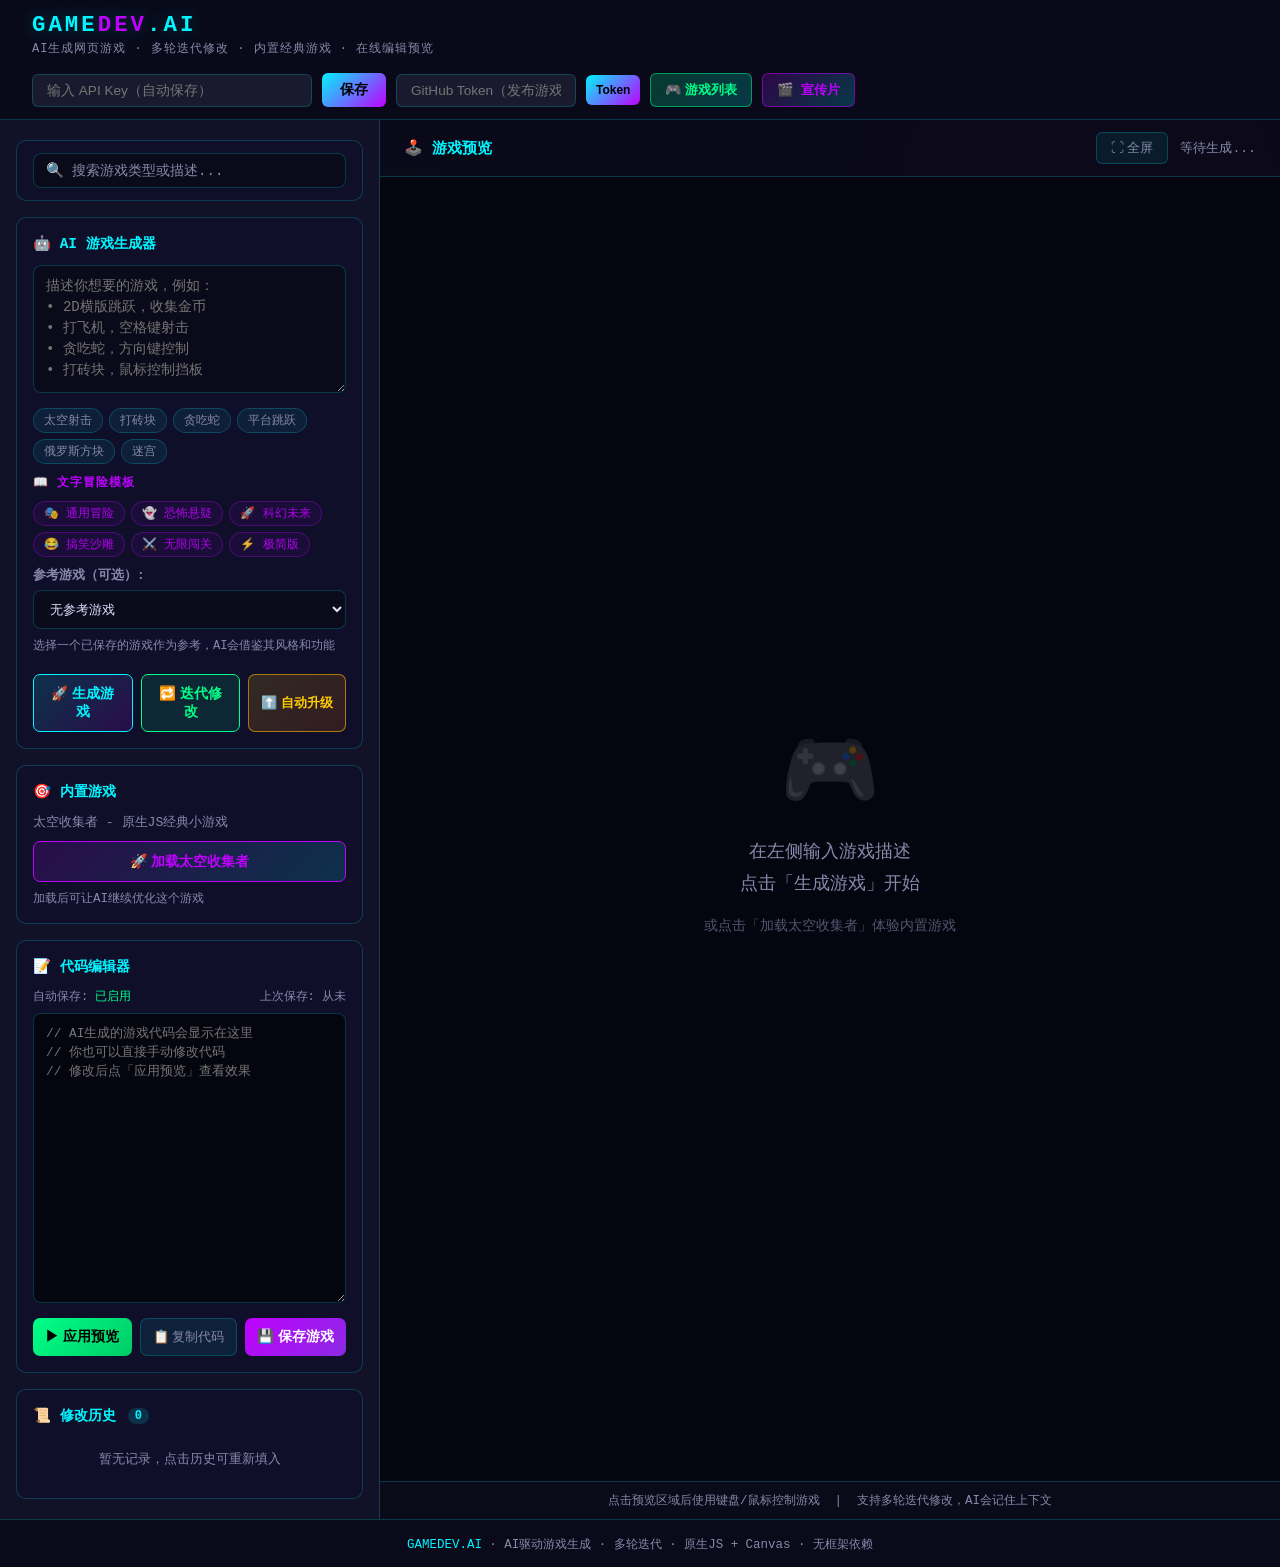
==== index.html @ 0ec4c049 "feat: 页面加载时自动恢复API Key和GitHub Token" ====
<!DOCTYPE html>
<html lang="zh-CN">
<head>
  <meta charset="UTF-8" />
  <meta name="viewport" content="width=device-width, initial-scale=1.0" />
  <title>GameDev AI - 可视化AI游戏生成器</title>
  <link rel="stylesheet" href="style.css" />
</head>
<body>

<!-- 加载遮罩 -->
<div class="loading-overlay" id="loadingIndicator">
  <div class="loading-spinner"></div>
  <div class="loading-text" id="loadingText">🤖 AI正在生成游戏代码...</div>
</div>

<!-- ===== 顶部导航 ===== -->
<header class="site-header">
  <div class="header-left">
    <div class="site-logo">GAME<span>DEV</span>.AI</div>
    <p class="site-desc">AI生成网页游戏 · 多轮迭代修改 · 内置经典游戏 · 在线编辑预览</p>
  </div>
  <div class="header-right">
    <input
      type="password"
      id="apiKeyInput"
      placeholder="输入 API Key（自动保存）"
      class="api-key-input"
    >
    <button class="btn-save-key" onclick="saveApiKey()">保存</button>
    <span id="apiKeySavedTip" class="saved-tip" style="display:none;">✅ 已保存</span>
    <input
      type="password"
      id="gistTokenInput"
      placeholder="GitHub Token（发布游戏用）"
      class="api-key-input"
      style="width:180px;"
    >
    <button class="btn-save-key" style="font-size:0.75rem;padding:8px 10px;" onclick="saveGistToken()">Token</button>
    <span id="gistTokenSavedTip" class="saved-tip" style="display:none;">✅ 已保存</span>
    <button class="btn-games" onclick="showGamesList()">🎮 游戏列表</button>
    <a href="promo.html" target="_blank"
      style="padding:7px 14px; background:linear-gradient(135deg,rgba(191,0,255,0.2),rgba(0,245,255,0.2)); border:1px solid rgba(191,0,255,0.5); color:#bf00ff; border-radius:6px; font-size:0.82rem; font-weight:bold; text-decoration:none; white-space:nowrap;">
      🎬 宣传片
    </a>
  </div>
</header>

<!-- ===== 主体布局 ===== -->
<div class="main-layout">

  <!-- ===== 左侧控制面板 ===== -->
  <aside class="sidebar">

    <!-- 搜索框 -->
    <div class="panel" style="padding: 12px 16px;">
      <div class="search-wrap">
        <span class="search-icon">🔍</span>
        <input
          type="text"
          id="gameSearchInput"
          class="game-search-input"
          placeholder="搜索游戏类型或描述..."
          oninput="filterPromptTags(this.value)"
          autocomplete="off"
        >
        <button class="search-clear-btn" id="searchClearBtn" onclick="clearSearch()" style="display:none;">✕</button>
      </div>
      <div id="searchResults" class="search-results" style="display:none;"></div>
    </div>

    <!-- AI 生成器 -->
    <div class="panel">
      <div class="panel-title">🤖 AI 游戏生成器</div>
      <textarea
        id="aiPrompt"
        class="textarea-input"
        placeholder="描述你想要的游戏，例如：&#10;• 2D横版跳跃，收集金币&#10;• 打飞机，空格键射击&#10;• 贪吃蛇，方向键控制&#10;• 打砖块，鼠标控制挡板"
        rows="5"
      ></textarea>
      <div class="prompt-tags">
        <span class="tag" onclick="setPrompt('太空射击游戏，方向键控制飞船，空格键射击，击落陨石得分，有生命值')">太空射击</span>
        <span class="tag" onclick="setPrompt('打砖块游戏，鼠标控制挡板，多种颜色砖块，有得分和关卡')">打砖块</span>
        <span class="tag" onclick="setPrompt('贪吃蛇游戏，方向键控制，吃食物变长，有最高分记录')">贪吃蛇</span>
        <span class="tag" onclick="setPrompt('2D平台跳跃游戏，左右移动加跳跃，收集金币，有障碍物')">平台跳跃</span>
        <span class="tag" onclick="setPrompt('俄罗斯方块，方向键控制，有得分和等级提升')">俄罗斯方块</span>
        <span class="tag" onclick="setPrompt('迷宫游戏，方向键走迷宫，找到出口，有计时器')">迷宫</span>
      </div>

      <!-- 文字冒险游戏模板 -->
      <div class="prompt-section-label">📖 文字冒险模板</div>
      <div class="prompt-tags">
        <span class="tag tag-story" onclick="setPrompt(STORY_PROMPTS.general)" title="通用文字冒险">🎭 通用冒险</span>
        <span class="tag tag-story" onclick="setPrompt(STORY_PROMPTS.horror)" title="恐怖悬疑">👻 恐怖悬疑</span>
        <span class="tag tag-story" onclick="setPrompt(STORY_PROMPTS.scifi)" title="科幻未来">🚀 科幻未来</span>
        <span class="tag tag-story" onclick="setPrompt(STORY_PROMPTS.comedy)" title="轻松搞笑">😂 搞笑沙雕</span>
        <span class="tag tag-story" onclick="setPrompt(STORY_PROMPTS.infinite)" title="无限流闯关">⚔️ 无限闯关</span>
        <span class="tag tag-story" onclick="setPrompt(STORY_PROMPTS.minimal)" title="极简版">⚡ 极简版</span>
      </div>
      <div class="form-group">
        <label for="referenceGame" style="font-size: 0.8rem; color: var(--text-dim); margin-bottom: 6px; display: block;">参考游戏（可选）:</label>
        <select id="referenceGame" class="form-input" style="font-size: 0.8rem;">
          <option value="">无参考游戏</option>
        </select>
        <p class="panel-hint" style="font-size: 0.75rem;">选择一个已保存的游戏作为参考，AI会借鉴其风格和功能</p>
      </div>
      <div class="btn-group">
        <button class="btn-primary" onclick="handleGenerate()">🚀 生成游戏</button>
        <button class="btn-secondary" onclick="handleModify()">🔁 迭代修改</button>
        <button class="btn-upgrade" onclick="handleAutoUpgrade()">⬆️ 自动升级</button>
      </div>
    </div>

    <!-- 内置游戏 -->
    <div class="panel">
      <div class="panel-title">🎯 内置游戏</div>
      <p class="panel-desc">太空收集者 - 原生JS经典小游戏</p>
      <button class="btn-builtin" onclick="loadBuiltIn()">🚀 加载太空收集者</button>
      <p class="panel-hint">加载后可让AI继续优化这个游戏</p>
    </div>

    <!-- 代码编辑器 -->
    <div class="panel">
      <div class="panel-title">📝 代码编辑器</div>
      <div style="display: flex; justify-content: space-between; align-items: center; margin-bottom: 8px;">
        <div style="font-size: 0.75rem; color: var(--text-dim);">自动保存: <span id="autoSaveStatus" style="color: var(--neon-green);">已启用</span></div>
        <div style="font-size: 0.75rem; color: var(--text-dim);" id="lastSaveTime">上次保存: 从未</div>
      </div>
      <textarea
        id="codeArea"
        class="code-editor"
        placeholder="// AI生成的游戏代码会显示在这里&#10;// 你也可以直接手动修改代码&#10;// 修改后点「应用预览」查看效果"
        rows="14"
        spellcheck="false"
      ></textarea>
      <div class="btn-group">
        <button class="btn-run" onclick="applyCode()">▶ 应用预览</button>
        <button class="btn-copy" onclick="copyCode()">📋 复制代码</button>
        <button class="btn-save" onclick="showSaveForm()">💾 保存游戏</button>
      </div>
    </div>

    <!-- 修改历史 -->
    <div class="panel">
      <div class="panel-title">📜 修改历史 <span id="historyCount" class="badge">0</span></div>
      <div id="historyLog" class="history-log">
        <p class="empty-hint">暂无记录，点击历史可重新填入</p>
      </div>
    </div>

  </aside>

  <!-- ===== 右侧预览区 ===== -->
  <main class="preview-area">
    <div class="preview-header">
      <div class="preview-title">🕹️ 游戏预览</div>
      <div class="preview-actions">
        <button class="btn-fullscreen" onclick="toggleFullscreen()">⛶ 全屏</button>
        <span id="previewStatus" class="preview-status">等待生成...</span>
      </div>
    </div>
    <div class="preview-container">
      <iframe
        id="gameFrame"
        class="game-frame"
        frameborder="0"
        sandbox="allow-scripts allow-same-origin"
      ></iframe>
      <div class="preview-placeholder" id="previewPlaceholder">
        <div class="placeholder-icon">🎮</div>
        <div class="placeholder-text">在左侧输入游戏描述<br>点击「生成游戏」开始</div>
        <div class="placeholder-hint">或点击「加载太空收集者」体验内置游戏</div>
      </div>
    </div>
    <div class="preview-footer">
      点击预览区域后使用键盘/鼠标控制游戏 &nbsp;|&nbsp; 支持多轮迭代修改，AI会记住上下文
    </div>
  </main>

</div>

<!-- 保存游戏表单 -->
<div class="modal" id="saveModal">
  <div class="modal-content">
    <div class="modal-header">
      <h3>💾 保存游戏</h3>
      <button class="close-btn" onclick="closeSaveForm()">&times;</button>
    </div>
    <div class="modal-body">
      <div class="form-group">
        <label for="gameName">游戏名称:</label>
        <input type="text" id="gameName" class="form-input" placeholder="输入游戏名称">
      </div>
      <div class="form-group">
        <label for="gameDescription">游戏描述:</label>
        <textarea id="gameDescription" class="form-textarea" rows="3" placeholder="输入游戏描述"></textarea>
      </div>
    </div>
    <div class="modal-footer">
      <button class="btn-secondary" onclick="closeSaveForm()">取消</button>
      <button class="btn-primary" onclick="saveGame()">保存</button>
    </div>
  </div>
</div>

<!-- 游戏列表模态框 -->
<div class="modal" id="gamesListModal">
  <div class="modal-content">
    <div class="modal-header">
      <h3>🎮 我的游戏</h3>
      <button class="close-btn" onclick="closeGamesList()">&times;</button>
    </div>
    <div class="modal-body">
      <div id="gamesList" class="games-list">
        <p class="empty-hint">暂无保存的游戏</p>
      </div>
    </div>
    <div class="modal-footer">
      <button class="btn-secondary" onclick="exportGames()">💾 导出游戏</button>
      <input type="file" id="importFile" accept=".json" style="display: none;" onchange="importGames(event)">
      <button class="btn-secondary" onclick="document.getElementById('importFile').click()">📁 导入游戏</button>
      <button class="btn-secondary" onclick="restoreFromCloud()">☁️ 从云端恢复</button>
      <button class="btn-secondary" onclick="showStorageStatus()">💿 存储状态</button>
      <button class="btn-primary" onclick="showFusionForm()">🔄 融合游戏</button>
      <button class="btn-secondary" onclick="closeGamesList()">关闭</button>
    </div>
  </div>
</div>

<!-- 版本管理模态框 -->
<div class="modal" id="versionsModal">
  <div class="modal-content">
    <div class="modal-header">
      <h3>📋 版本管理</h3>
      <button class="close-btn" onclick="closeVersionsModal()">&times;</button>
    </div>
    <div class="modal-body">
      <h4 id="versionGameName" style="color: var(--neon-blue); margin-bottom: 16px;"></h4>
      <div id="versionsList" class="versions-list">
        <p class="empty-hint">暂无版本记录</p>
      </div>
    </div>
    <div class="modal-footer">
      <button class="btn-secondary" onclick="closeVersionsModal()">关闭</button>
    </div>
  </div>
</div>

<!-- 游戏融合模态框 -->
<div class="modal" id="fusionModal">
  <div class="modal-content">
    <div class="modal-header">
      <h3>🔄 游戏融合</h3>
      <button class="close-btn" onclick="closeFusionForm()">&times;</button>
    </div>
    <div class="modal-body">
      <p style="color: var(--text-dim); margin-bottom: 16px;">选择多个游戏进行融合，AI会生成一个包含所有游戏特点的新游戏</p>
      <div id="fusionGamesList" class="fusion-games-list">
        <p class="empty-hint">暂无游戏可选择</p>
      </div>
      <div class="form-group" style="margin-top: 20px;">
        <label for="fusionPrompt" style="font-size: 0.8rem; color: var(--text-dim); margin-bottom: 6px; display: block;">融合提示（可选）:</label>
        <textarea id="fusionPrompt" class="form-textarea" rows="3" placeholder="描述你希望如何融合这些游戏，例如：将游戏A的玩法与游戏B的视觉风格相结合"></textarea>
      </div>
    </div>
    <div class="modal-footer">
      <button class="btn-secondary" onclick="closeFusionForm()">取消</button>
      <button class="btn-primary" onclick="fuseGames()">融合游戏</button>
    </div>
  </div>
</div>

<!-- 存储状态模态框 -->
<div class="modal" id="storageStatusModal">
  <div class="modal-content">
    <div class="modal-header">
      <h3>💿 存储状态</h3>
      <button class="close-btn" onclick="closeStorageStatus()">&times;</button>
    </div>
    <div class="modal-body">
      <div id="storageStatusContent" style="padding: 20px; background: var(--bg); border-radius: 8px;">
        <div style="margin-bottom: 20px;">
          <div style="font-size: 1rem; color: var(--neon-blue); margin-bottom: 12px; font-weight: bold;">📱 本地存储</div>
          <div style="display: flex; justify-content: space-between; margin-bottom: 8px;">
            <div>
              <div style="font-size: 0.9rem; color: var(--text-dim);">游戏数量:</div>
              <div id="storageGameCount" style="font-size: 1.5rem; color: var(--neon-blue); font-weight: bold;">0</div>
            </div>
            <div>
              <div style="font-size: 0.9rem; color: var(--text-dim);">存储大小:</div>
              <div id="storageSize" style="font-size: 1.5rem; color: var(--neon-green); font-weight: bold;">0 MB</div>
            </div>
          </div>
        </div>
        
        <div style="border-top: 1px solid var(--border); padding-top: 20px;">
          <div style="font-size: 1rem; color: var(--neon-purple); margin-bottom: 12px; font-weight: bold;">☁️ OpenClaw云端</div>
          <div style="display: flex; justify-content: space-between; margin-bottom: 8px;">
            <div>
              <div style="font-size: 0.9rem; color: var(--text-dim);">云端游戏:</div>
              <div id="cloudGameCount" style="font-size: 1.5rem; color: var(--neon-purple); font-weight: bold;">0</div>
            </div>
            <div>
              <div style="font-size: 0.9rem; color: var(--text-dim);">同步状态:</div>
              <div id="cloudSyncStatus" style="font-size: 1rem; color: var(--text-dim);">未连接</div>
            </div>
          </div>
          <div style="margin-top: 8px;">
            <div style="font-size: 0.8rem; color: var(--text-dim);">上次同步: <span id="lastCloudSync">从未</span></div>
          </div>
        </div>
      </div>
    </div>
    <div class="modal-footer">
      <button class="btn-secondary" onclick="closeStorageStatus()">关闭</button>
    </div>
  </div>
</div>

<!-- ===== 页脚 ===== -->
<footer class="site-footer">
  <span>GAMEDEV.AI</span> · AI驱动游戏生成 · 多轮迭代 · 原生JS + Canvas · 无框架依赖
</footer>

<script src="site-config.js"></script>
<script src="storage.js"></script>
<script src="inject-games.js"></script>
<script src="openclaw-storage.js"></script>
<script src="public-games.js"></script>
<script src="ai-game-maker.js"></script>

<!-- 文字冒险游戏提示词模板 -->
<script>
const STORY_PROMPTS = {
  general: `制作一个网页版文字冒险游戏。风格：深色背景霓虹UI，有剧情显示区、玩家输入框、2~4个选项按钮，支持多轮AI对话推进剧情。AI角色：文字冒险主持人，语言简洁有趣，每次输出一段剧情+选项，不说教不重复。`,
  horror:  `制作一个网页版恐怖悬疑文字冒险游戏。风格：极暗背景红色霓虹，打字机逐字效果，恐怖氛围CSS动画。AI角色：恐怖游戏主持人，氛围阴暗紧张，描述环境声音细节，每次给出3个危险选项，节奏不要太快。`,
  scifi:   `制作一个网页版科幻未来文字冒险游戏。风格：深蓝青色全息投影UI，状态栏显示生命值/能量/坐标。AI角色：科幻冒险主持人，世界观在未来都市/太空/星际，每次给出2~4个行动选项。`,
  comedy:  `制作一个网页版搞笑沙雕文字冒险游戏。风格：活泼配色大量emoji，选项按钮有动画。AI角色：沙雕游戏主持人，风格幽默无厘头，每次给玩家一个离谱处境+3个奇葩选项。`,
  infinite:`制作一个网页版无限流闯关文字冒险游戏。风格：深色背景，有关卡计数/生命值/得分，进入新副本有过场动画。AI角色：闯关主持人，每轮随机副本（校园/医院/古堡/太空），给出规则+线索+3~4个行动选项。`,
  minimal: `制作一个网页版极简文字冒险游戏。风格：纯文字+按钮，极简快速。AI角色：文字游戏GM，每次只给剧情+选项，玩家可输入或点击选项。`
};
</script>

<script>

  // ===== API Key =====
  function saveApiKey() {
    const val = document.getElementById('apiKeyInput').value.trim();
    if (!val) { alert('请输入 API Key！'); return; }
    localStorage.setItem('LLM_API_KEY', val);
    const tip = document.getElementById('apiKeySavedTip');
    tip.style.display = 'inline';
    setTimeout(() => tip.style.display = 'none', 2000);
  }

  // ===== GitHub Token（发布游戏用）=====
  function saveGistToken() {
    const val = document.getElementById('gistTokenInput').value.trim();
    if (!val) { alert('请输入 GitHub Token！'); return; }
    localStorage.setItem('GIST_TOKEN', val);
    const tip = document.getElementById('gistTokenSavedTip');
    tip.style.display = 'inline';
    setTimeout(() => tip.style.display = 'none', 2000);
    // 立即生效
    PUBLIC_GAMES_CONFIG._token = val;
  }

  // ===== 设置提示词 =====
  function setPrompt(text) {
    document.getElementById('aiPrompt').value = text;
    document.getElementById('aiPrompt').focus();
  }

  // ===== 更新参考游戏列表 =====
  async function updateReferenceGames() {
    const select = document.getElementById('referenceGame');
    
    try {
      // 从IndexedDB获取游戏
      const games = await storage.getAllGames();
      
      // 清空现有选项（保留第一个默认选项）
      while (select.options.length > 1) {
        select.remove(1);
      }
      
      // 添加游戏选项
      games.forEach(game => {
        const option = document.createElement('option');
        option.value = game.id;
        option.textContent = game.name;
        select.appendChild(option);
      });
    } catch (error) {
      console.error('更新参考游戏列表失败', error);
    }
  }

  // ===== 生成游戏 =====
  async function handleGenerate() {
    const prompt = document.getElementById('aiPrompt').value.trim();
    if (!prompt) { alert('请输入游戏描述！'); return; }
    const code = await generateGameByAI(prompt, false);
    if (code) {
      document.getElementById('codeArea').value = code;
      applyCode();
      updateHistoryCount();
    }
  }

  // ===== 迭代修改 =====
  async function handleModify() {
    const prompt = document.getElementById('aiPrompt').value.trim();
    if (!prompt) { alert('请输入修改要求！'); return; }
    if (!currentCode) { alert('请先生成一个游戏再进行修改！'); return; }
    const code = await generateGameByAI(prompt, true);
    if (code) {
      document.getElementById('codeArea').value = code;
      applyCode();
      updateHistoryCount();
    }
  }

  // ===== 自动升级 =====
  async function handleAutoUpgrade() {
    if (!currentCode) { alert('请先生成或加载一个游戏再自动升级！'); return; }
    const upgradeOptions = [
      '增加背景音效和音乐，提升游戏氛围',
      '优化游戏画面，增加粒子特效和动画',
      '增加难度递进系统，随分数提升游戏难度',
      '增加排行榜，记录历史最高分',
      '增加道具和奖励系统',
      '优化操作手感，增加移动端触屏支持',
      '增加暂停功能和设置菜单',
      '增加连击/combo系统和得分倍率',
    ];
    const randomUpgrade = upgradeOptions[Math.floor(Math.random() * upgradeOptions.length)];
    document.getElementById('aiPrompt').value = randomUpgrade;
    setPreviewStatus('⬆️ 自动升级中...');
    const code = await generateGameByAI(randomUpgrade, true);
    if (code) {
      document.getElementById('codeArea').value = code;
      applyCode();
      updateHistoryCount();
    }
  }

  // ===== 加载内置游戏 =====
  function loadBuiltIn() {
    const code = getBuiltInGameCode();
    document.getElementById('codeArea').value = code;
    currentCode = code;
    applyCode();
    addHistoryItem('🎯 内置', '太空收集者游戏');
    updateHistoryCount();
  }

  // ===== 应用代码到预览 =====
  function applyCode() {
    const code = document.getElementById('codeArea').value.trim();
    if (!code) { alert('代码为空！'); return; }
    const frame = document.getElementById('gameFrame');
    const placeholder = document.getElementById('previewPlaceholder');
    frame.srcdoc = code;
    placeholder.style.display = 'none';
    frame.style.display = 'block';
    setPreviewStatus('运行中 ✅');
  }

  // ===== 复制代码 =====
  function copyCode() {
    const code = document.getElementById('codeArea').value;
    if (!code) { alert('没有代码可复制！'); return; }
    navigator.clipboard.writeText(code).then(() => {
      const btn = event.target;
      btn.textContent = '✅ 已复制';
      setTimeout(() => btn.textContent = '📋 复制代码', 2000);
    });
  }

  // ===== 清空代码 =====
  function clearCode() {
    if (!confirm('确定清空代码编辑器？')) return;
    document.getElementById('codeArea').value = '';
  }

  // ===== 全屏预览 =====
  function toggleFullscreen() {
    const frame = document.getElementById('gameFrame');
    if (frame.requestFullscreen) frame.requestFullscreen();
    else if (frame.webkitRequestFullscreen) frame.webkitRequestFullscreen();
  }

  // ===== 状态更新 =====
  function setPreviewStatus(text) {
    document.getElementById('previewStatus').textContent = text;
  }

  function updateHistoryCount() {
    document.getElementById('historyCount').textContent = Math.floor(gameHistory.length / 2);
  }

  // ===== 游戏存储功能 =====
  function showSaveForm() {
    const modal = document.getElementById('saveModal');
    modal.style.display = 'flex';
    setTimeout(() => modal.classList.add('show'), 10);
  }

  function closeSaveForm() {
    const modal = document.getElementById('saveModal');
    modal.classList.remove('show');
    setTimeout(() => modal.style.display = 'none', 300);
  }

  async function saveGame() {
    const name = document.getElementById('gameName').value.trim();
    const description = document.getElementById('gameDescription').value.trim();
    const code = document.getElementById('codeArea').value.trim();

    if (!name) {
      alert('请输入游戏名称！');
      return;
    }

    if (!code) {
      alert('没有游戏代码可保存！');
      return;
    }

    try {
      // 从IndexedDB获取现有游戏
      const games = await storage.getAllGames();
      
      // 检查是否已存在同名游戏
      const existingGame = games.find(g => g.name === name);
      
      let savedGame;
      
      if (existingGame) {
        // 创建新版本
        const newVersion = {
          id: Date.now().toString(),
          code: code,
          createdAt: new Date().toISOString()
        };
        existingGame.versions.push(newVersion);
        existingGame.code = code; // 更新最新代码
        existingGame.updatedAt = new Date().toISOString();
        
        // 保存更新后的游戏
        await storage.saveGame(existingGame);
        savedGame = existingGame;
        alert('游戏新版本保存成功！');
      } else {
        // 创建新游戏
        const game = {
          id: Date.now().toString(),
          name: name,
          description: description,
          code: code,
          createdAt: new Date().toISOString(),
          updatedAt: new Date().toISOString(),
          versions: [{
            id: Date.now().toString(),
            code: code,
            createdAt: new Date().toISOString()
          }]
        };

        // 保存新游戏
        await storage.saveGame(game);
        savedGame = game;
        alert('游戏保存成功！');
      }

      // 同步到OpenClaw云端
      if (typeof openclawStorage !== 'undefined') {
        console.log('正在同步到OpenClaw云端...');
        const syncResult = await openclawStorage.saveGameToCloud(savedGame);
        if (syncResult.success) {
          console.log('云端同步成功');
        } else {
          console.log('云端同步失败:', syncResult.error);
        }
      }

      closeSaveForm();

      // 清空表单
      document.getElementById('gameName').value = '';
      document.getElementById('gameDescription').value = '';

      // 更新参考游戏列表
      updateReferenceGames();
    } catch (error) {
      console.error('保存游戏失败', error);
      alert('保存游戏失败: ' + error.message);
    }
  }

  // ===== 游戏列表功能 =====
  async function showGamesList() {
    const modal = document.getElementById('gamesListModal');
    const gamesList = document.getElementById('gamesList');
    gamesList.innerHTML = '<p class="empty-hint">⏳ 加载公共游戏列表...</p>';
    modal.style.display = 'flex';
    setTimeout(() => modal.classList.add('show'), 10);

    try {
      // 并行获取公共游戏 + 本地游戏
      const [publicList, localList] = await Promise.all([
        publicGames.getAll().catch(() => []),
        storage.getAllGames().catch(() => [])
      ]);

      // 合并：公共游戏优先，本地独有的追加在后
      const localOnlyIds = new Set(localList.map(g => g.id));
      publicList.forEach(g => localOnlyIds.delete(g.id));
      const localOnly = localList.filter(g => localOnlyIds.has(g.id));
      const merged = [...publicList, ...localOnly];

      if (merged.length === 0) {
        gamesList.innerHTML = '<p class="empty-hint">暂无游戏，快去生成第一个吧！</p>';
        return;
      }

      gamesList.innerHTML = '';

      // 公共游戏区块标题
      if (publicList.length > 0) {
        const label = document.createElement('div');
        label.className = 'games-section-label';
        label.innerHTML = '🌐 公共游戏库 <span style="color:var(--text-dim);font-weight:normal;">（所有用户共享）</span>';
        gamesList.appendChild(label);
      }

      publicList.forEach(game => renderGameItem(gamesList, game, false));

      if (localOnly.length > 0) {
        const label2 = document.createElement('div');
        label2.className = 'games-section-label';
        label2.style.marginTop = '16px';
        label2.innerHTML = '💾 我的本地游戏';
        gamesList.appendChild(label2);
        localOnly.forEach(game => renderGameItem(gamesList, game, true));
      }

    } catch (error) {
      console.error('获取游戏列表失败', error);
      gamesList.innerHTML = '<p class="empty-hint">获取游戏列表失败</p>';
    }
  }

  function renderGameItem(container, game, isLocal) {
    const gameItem = document.createElement('div');
    gameItem.className = 'game-item';
    gameItem.innerHTML = `
      <div class="game-item-header">
        <div class="game-item-title">${game.name}</div>
        <div class="game-item-date">${new Date(game.createdAt).toLocaleDateString()}</div>
      </div>
      <div class="game-item-description">${game.description || '无描述'}</div>
      <div class="game-item-actions">
        <button class="btn-game-action" onclick="loadGame('${game.id}', ${JSON.stringify(game.code).replace(/"/g,'&quot;')})">▶ 加载</button>
        <button class="btn-game-action" onclick="upgradeGame('${game.id}', '${game.name.replace(/'/g,"\\'")}')">⬆️ 升级</button>
        <button class="btn-game-action" onclick="manageVersions('${game.id}')">📋 版本</button>
        ${isLocal ? `<button class="btn-game-action btn-publish" onclick="publishGame('${game.id}')">🌐 发布</button>` : ''}
      </div>
    `;
    container.appendChild(gameItem);
  }

  function closeGamesList() {
    const modal = document.getElementById('gamesListModal');
    modal.classList.remove('show');
    setTimeout(() => modal.style.display = 'none', 300);
  }

  async function loadGame(gameId, directCode) {
    try {
      let code = directCode || null;
      if (!code) {
        const game = await storage.getGame(gameId);
        if (game) code = game.code;
      }
      if (code) {
        document.getElementById('codeArea').value = code;
        currentCode = code;
        applyCode();
        closeGamesList();
      }
    } catch (error) {
      console.error('加载游戏失败', error);
      alert('加载游戏失败: ' + error.message);
    }
  }

  async function editGame(gameId) {
    try {
      const game = await storage.getGame(gameId);
      if (game) {
        document.getElementById('codeArea').value = game.code;
        currentCode = game.code;
        applyCode();
        closeGamesList();
      }
    } catch (error) {
      console.error('加载游戏失败', error);
      alert('加载游戏失败: ' + error.message);
    }
  }

  // ===== 发布游戏到公共库 =====
  async function publishGame(gameId) {
    try {
      const game = await storage.getGame(gameId);
      if (!game) return;
      showLoading(true, '🌐 正在发布到公共游戏库...');
      await publicGames.addGame(game);
      showLoading(false);
      alert(`🎉「${game.name}」已成功发布到公共游戏库！\n所有用户现在都能看到这个游戏。`);
      showGamesList(); // 刷新列表
    } catch(e) {
      showLoading(false);
      alert('发布失败: ' + e.message);
    }
  }
  async function upgradeGame(gameId, gameName) {
    try {
      const game = await storage.getGame(gameId);
      if (game) {
        document.getElementById('codeArea').value = game.code;
        currentCode = game.code;
        applyCode();
        closeGamesList();
        // 聚焦到 prompt 输入框，提示用户输入升级要求
        const promptEl = document.getElementById('aiPrompt');
        if (promptEl) {
          promptEl.value = '';
          promptEl.placeholder = `描述对「${gameName}」的升级要求，例如：增加音效、加入排行榜、优化画面...`;
          promptEl.focus();
        }
      }
    } catch (error) {
      console.error('升级游戏失败', error);
      alert('升级游戏失败: ' + error.message);
    }
  }

  // ===== 版本管理功能 =====
  async function manageVersions(gameId) {
    const modal = document.getElementById('versionsModal');
    const versionsList = document.getElementById('versionsList');
    const versionGameName = document.getElementById('versionGameName');
    
    try {
      // 从IndexedDB获取游戏
      const game = await storage.getGame(gameId);
      
      if (game) {
        versionGameName.textContent = game.name;
        
        if (game.versions && game.versions.length > 0) {
          versionsList.innerHTML = '';
          // 按时间倒序排序版本
          const sortedVersions = [...game.versions].sort((a, b) => new Date(b.createdAt) - new Date(a.createdAt));
          
          sortedVersions.forEach((version, index) => {
            const versionItem = document.createElement('div');
            versionItem.className = 'version-item';
            versionItem.innerHTML = `
              <div class="version-item-header">
                <div class="version-item-date">版本 ${sortedVersions.length - index} - ${new Date(version.createdAt).toLocaleString()}</div>
              </div>
              <div class="version-item-actions">
                <button class="btn-version-action" onclick="loadVersion('${game.id}', '${version.id}')">加载</button>
              </div>
            `;
            versionsList.appendChild(versionItem);
          });
        } else {
          versionsList.innerHTML = '<p class="empty-hint">暂无版本记录</p>';
        }
        
        modal.style.display = 'flex';
        setTimeout(() => modal.classList.add('show'), 10);
      }
    } catch (error) {
      console.error('获取游戏版本失败', error);
      versionsList.innerHTML = '<p class="empty-hint">获取版本记录失败</p>';
      modal.style.display = 'flex';
      setTimeout(() => modal.classList.add('show'), 10);
    }
  }

  function closeVersionsModal() {
    const modal = document.getElementById('versionsModal');
    modal.classList.remove('show');
    setTimeout(() => modal.style.display = 'none', 300);
  }

  async function loadVersion(gameId, versionId) {
    try {
      const game = await storage.getGame(gameId);
      if (game) {
        const version = game.versions.find(v => v.id === versionId);
        if (version) {
          document.getElementById('codeArea').value = version.code;
          currentCode = version.code;
          applyCode();
          closeVersionsModal();
        }
      }
    } catch (error) {
      console.error('加载版本失败', error);
      alert('加载版本失败: ' + error.message);
    }
  }

  // ===== 游戏融合功能 =====
  async function showFusionForm() {
    const modal = document.getElementById('fusionModal');
    const fusionGamesList = document.getElementById('fusionGamesList');
    
    try {
      // 从IndexedDB获取游戏
      const games = await storage.getAllGames();
      
      if (games.length === 0) {
        fusionGamesList.innerHTML = '<p class="empty-hint">暂无游戏可选择</p>';
      } else if (games.length < 2) {
        fusionGamesList.innerHTML = '<p class="empty-hint">至少需要2个游戏才能融合</p>';
      } else {
        fusionGamesList.innerHTML = '';
        games.forEach(game => {
          const gameItem = document.createElement('div');
          gameItem.className = 'fusion-game-item';
          gameItem.innerHTML = `
            <input type="checkbox" id="fusion_${game.id}" value="${game.id}">
            <label for="fusion_${game.id}">${game.name}</label>
          `;
          fusionGamesList.appendChild(gameItem);
        });
      }
    } catch (error) {
      console.error('获取游戏列表失败', error);
      fusionGamesList.innerHTML = '<p class="empty-hint">获取游戏列表失败</p>';
    }
    
    modal.style.display = 'flex';
    setTimeout(() => modal.classList.add('show'), 10);
  }

  function closeFusionForm() {
    const modal = document.getElementById('fusionModal');
    modal.classList.remove('show');
    setTimeout(() => modal.style.display = 'none', 300);
  }

  async function fuseGames() {
    const fusionPrompt = document.getElementById('fusionPrompt').value.trim();
    const checkboxes = document.querySelectorAll('#fusionGamesList input[type="checkbox"]:checked');
    
    if (checkboxes.length < 2) {
      alert('请至少选择2个游戏进行融合！');
      return;
    }
    
    try {
      // 获取选中的游戏
      const games = await storage.getAllGames();
      const selectedGames = [];
      checkboxes.forEach(checkbox => {
        const gameId = checkbox.value;
        const game = games.find(g => g.id === gameId);
        if (game) {
          selectedGames.push(game);
        }
      });
      
      if (selectedGames.length < 2) {
        alert('请至少选择2个游戏进行融合！');
        return;
      }
      
      // 生成融合提示词
      let prompt = '融合以下游戏的特点，创建一个新的网页游戏：\n';
      selectedGames.forEach((game, index) => {
        prompt += `游戏${index + 1}：${game.name} - ${game.description || '无描述'}\n`;
      });
      
      if (fusionPrompt) {
        prompt += `\n融合要求：${fusionPrompt}`;
      }
      
      // 生成融合游戏代码
      const code = await generateGameByAI(prompt, false);
      if (code) {
        document.getElementById('codeArea').value = code;
        applyCode();
        closeFusionForm();
      }
    } catch (error) {
      console.error('融合游戏失败', error);
      alert('融合游戏失败: ' + error.message);
    }
  }

  // ===== 游戏数据导入导出功能 =====
  async function exportGames() {
    try {
      const games = await storage.getAllGames();
      if (games.length === 0) {
        alert('暂无游戏可导出！');
        return;
      }
      
      const exportData = {
        version: '1.0',
        exportDate: new Date().toISOString(),
        games: games
      };
      
      const dataStr = JSON.stringify(exportData, null, 2);
      const dataBlob = new Blob([dataStr], { type: 'application/json' });
      const url = URL.createObjectURL(dataBlob);
      const link = document.createElement('a');
      link.href = url;
      link.download = `gamedev-ai-export-${new Date().toISOString().split('T')[0]}.json`;
      link.click();
      URL.revokeObjectURL(url);
      
      alert('游戏导出成功！');
    } catch (error) {
      console.error('导出游戏失败', error);
      alert('导出游戏失败: ' + error.message);
    }
  }

  async function importGames(event) {
    const file = event.target.files[0];
    if (!file) return;
    
    try {
      const reader = new FileReader();
      reader.onload = async (e) => {
        try {
          const importData = JSON.parse(e.target.result);
          if (!importData.games || !Array.isArray(importData.games)) {
            alert('导入文件格式错误！');
            return;
          }
          
          // 导入游戏数据
          for (const game of importData.games) {
            await storage.saveGame(game);
          }
          
          alert(`成功导入 ${importData.games.length} 个游戏！`);
          await showGamesList(); // 刷新游戏列表
          await updateReferenceGames(); // 更新参考游戏列表
        } catch (error) {
          console.error('解析导入文件失败', error);
          alert('解析导入文件失败: ' + error.message);
        }
      };
      reader.onerror = () => {
        alert('读取文件失败！');
      };
      reader.readAsText(file);
    } catch (error) {
      console.error('导入游戏失败', error);
      alert('导入游戏失败: ' + error.message);
    }
  }

  // ===== 从云端恢复功能 =====
  async function restoreFromCloud() {
    if (typeof openclawStorage === 'undefined') {
      alert('OpenClaw存储服务未加载！');
      return;
    }

    try {
      console.log('正在从OpenClaw云端恢复游戏...');
      const result = await openclawStorage.restoreGamesFromCloud();
      
      if (result.success) {
        alert(`成功从云端恢复 ${result.count} 个游戏！`);
        await showGamesList(); // 刷新游戏列表
        await updateReferenceGames(); // 更新参考游戏列表
      } else {
        if (result.error === '服务不可用') {
          alert('OpenClaw云端服务当前不可用，请检查网络连接或稍后再试。');
        } else {
          alert('从云端恢复失败: ' + result.error);
        }
      }
    } catch (error) {
      console.error('从云端恢复失败', error);
      alert('从云端恢复失败: ' + error.message);
    }
  }

  // ===== 存储状态管理功能 =====
  async function showStorageStatus() {
    const modal = document.getElementById('storageStatusModal');
    const gameCountEl = document.getElementById('storageGameCount');
    const storageSizeEl = document.getElementById('storageSize');
    const cloudGameCountEl = document.getElementById('cloudGameCount');
    const cloudSyncStatusEl = document.getElementById('cloudSyncStatus');
    const lastCloudSyncEl = document.getElementById('lastCloudSync');
    
    try {
      // 获取本地存储状态
      const usage = await storage.getStorageUsage();
      gameCountEl.textContent = usage.gameCount;
      storageSizeEl.textContent = usage.totalSizeMB + ' MB';
    } catch (error) {
      console.error('获取本地存储状态失败', error);
      gameCountEl.textContent = '错误';
      storageSizeEl.textContent = '错误';
    }
    
    try {
      // 获取云端存储状态
      if (typeof openclawStorage !== 'undefined') {
        const cloudStatus = await openclawStorage.getCloudStorageStatus();
        cloudGameCountEl.textContent = cloudStatus.gameCount;
        
        if (cloudStatus.available) {
          cloudSyncStatusEl.textContent = '已连接';
          cloudSyncStatusEl.style.color = 'var(--neon-green)';
          lastCloudSyncEl.textContent = cloudStatus.lastSync ? new Date(cloudStatus.lastSync).toLocaleString() : '从未';
        } else {
          cloudSyncStatusEl.textContent = '未连接';
          cloudSyncStatusEl.style.color = 'var(--neon-red)';
          lastCloudSyncEl.textContent = '服务不可用';
        }
      } else {
        cloudGameCountEl.textContent = 'N/A';
        cloudSyncStatusEl.textContent = '未加载';
        cloudSyncStatusEl.style.color = 'var(--text-dim)';
        lastCloudSyncEl.textContent = '从未';
      }
    } catch (error) {
      console.error('获取云端存储状态失败', error);
      cloudGameCountEl.textContent = '错误';
      cloudSyncStatusEl.textContent = '错误';
      cloudSyncStatusEl.style.color = 'var(--neon-red)';
      lastCloudSyncEl.textContent = '获取失败';
    }
    
    modal.style.display = 'flex';
    setTimeout(() => modal.classList.add('show'), 10);
  }

  function closeStorageStatus() {
    const modal = document.getElementById('storageStatusModal');
    modal.classList.remove('show');
    setTimeout(() => modal.style.display = 'none', 300);
  }

  // ===== 自动保存功能 =====
  let autoSaveTimer = null;
  let lastCode = '';

  function initAutoSave() {
    const codeArea = document.getElementById('codeArea');
    codeArea.addEventListener('input', () => {
      clearTimeout(autoSaveTimer);
      autoSaveTimer = setTimeout(() => {
        autoSave();
      }, 30000); // 30秒自动保存
    });
  }

  async function autoSave() {
    const code = document.getElementById('codeArea').value.trim();
    if (!code || code === lastCode) return;

    try {
      // 检查是否有未保存的游戏
      const games = await storage.getAllGames();
      if (games.length > 0) {
        // 自动保存到最新的游戏
        const latestGame = games[games.length - 1];
        latestGame.code = code;
        latestGame.updatedAt = new Date().toISOString();
        
        // 创建新版本
        const newVersion = {
          id: Date.now().toString(),
          code: code,
          createdAt: new Date().toISOString()
        };
        latestGame.versions.push(newVersion);
        
        await storage.saveGame(latestGame);
        lastCode = code;
        
        // 更新自动保存状态
        document.getElementById('lastSaveTime').textContent = `上次保存: ${new Date().toLocaleString()}`;
        console.log('自动保存成功');
      }
    } catch (error) {
      console.error('自动保存失败', error);
    }
  }

  // ===== 初始化 =====
  window.addEventListener('DOMContentLoaded', async () => {
    const saved = localStorage.getItem('LLM_API_KEY');
    if (saved) document.getElementById('apiKeyInput').value = saved;
    
    try {
      // 初始化IndexedDB
      await storage.migrateFromLocalStorage();
      console.log('数据迁移完成');
      
      // 注入openclawcopy.txt中的游戏数据
      if (typeof injectGames === 'function') {
        await injectGames();
        console.log('游戏数据注入完成');
      }
    } catch (error) {
      console.error('初始化存储失败', error);
    }
    
    await updateReferenceGames(); // 初始化参考游戏列表
    initAutoSave(); // 初始化自动保存

    // 从 localStorage 恢复 API 配置
    if (typeof API_CONFIG !== 'undefined') {
      const savedApiKey = localStorage.getItem('LLM_API_KEY');
      if (savedApiKey && !API_CONFIG.apiKey) {
        API_CONFIG.apiKey = savedApiKey;
        document.getElementById('apiKeyInput').value = savedApiKey;
      }
      const savedGistToken = localStorage.getItem('GIST_TOKEN');
      if (savedGistToken) {
        document.getElementById('gistTokenInput').value = savedGistToken;
      }
    }
  });

</script>

<script>
// ===== 游戏搜索功能 =====
const GAME_TAGS = [
  { label: '太空射击', prompt: '太空射击游戏，方向键控制飞船，空格键射击，击落陨石得分，有生命值' },
  { label: '打砖块',   prompt: '打砖块游戏，鼠标控制挡板，多种颜色砖块，有得分和关卡' },
  { label: '贪吃蛇',   prompt: '贪吃蛇游戏，方向键控制，吃食物变长，有最高分记录' },
  { label: '平台跳跃', prompt: '2D平台跳跃游戏，左右移动加跳跃，收集金币，有障碍物' },
  { label: '俄罗斯方块', prompt: '俄罗斯方块，方向键控制，有得分和等级提升' },
  { label: '迷宫',     prompt: '迷宫游戏，方向键走迷宫，找到出口，有计时器' },
];

function filterPromptTags(val) {
  const clearBtn = document.getElementById('searchClearBtn');
  const resultsBox = document.getElementById('searchResults');
  const q = val.trim().toLowerCase();

  clearBtn.style.display = q ? 'flex' : 'none';

  if (!q) {
    resultsBox.style.display = 'none';
    resultsBox.innerHTML = '';
    return;
  }

  // 搜索内置标签
  const matched = GAME_TAGS.filter(t =>
    t.label.toLowerCase().includes(q) || t.prompt.toLowerCase().includes(q)
  );

  // 搜索已保存游戏
  let savedGames = [];
  try {
    savedGames = JSON.parse(localStorage.getItem('GAMEDEV_GAMES') || '[]');
  } catch(e) {}
  const matchedSaved = savedGames.filter(g =>
    (g.name || '').toLowerCase().includes(q) ||
    (g.description || '').toLowerCase().includes(q)
  );

  if (matched.length === 0 && matchedSaved.length === 0) {
    resultsBox.innerHTML = '<div class="search-empty">没有找到匹配的游戏</div>';
    resultsBox.style.display = 'block';
    return;
  }

  let html = '';
  matched.forEach(t => {
    html += `<div class="search-result-item" onclick="selectSearchResult('${t.prompt.replace(/'/g,"\\'")}')">
      <span class="search-result-icon">🎮</span>
      <span class="search-result-label">${t.label}</span>
    </div>`;
  });
  matchedSaved.forEach(g => {
    const desc = (g.description || '').slice(0, 30);
    html += `<div class="search-result-item" onclick="selectSearchResult('${(g.description||g.name).replace(/'/g,"\\'")}')">
      <span class="search-result-icon">💾</span>
      <span class="search-result-label">${g.name}</span>
      ${desc ? `<span class="search-result-desc">${desc}</span>` : ''}
    </div>`;
  });

  resultsBox.innerHTML = html;
  resultsBox.style.display = 'block';
}

function selectSearchResult(prompt) {
  const promptEl = document.getElementById('aiPrompt');
  if (promptEl) promptEl.value = prompt;
  clearSearch();
  promptEl && promptEl.focus();
}

function clearSearch() {
  const input = document.getElementById('gameSearchInput');
  const clearBtn = document.getElementById('searchClearBtn');
  const resultsBox = document.getElementById('searchResults');
  if (input) input.value = '';
  if (clearBtn) clearBtn.style.display = 'none';
  if (resultsBox) { resultsBox.style.display = 'none'; resultsBox.innerHTML = ''; }
}

// 点击外部关闭搜索结果
document.addEventListener('click', e => {
  const wrap = document.querySelector('.search-wrap');
  const results = document.getElementById('searchResults');
  if (wrap && results && !wrap.contains(e.target) && !results.contains(e.target)) {
    results.style.display = 'none';
  }
});
</script>
</body>
</html>
---- style.css ----
/* style.css - 完整深色游戏风UI */

:root {
  --bg: #0a0a1a;
  --bg-card: #0f0f2a;
  --bg-panel: #111128;
  --neon-blue: #00f5ff;
  --neon-purple: #bf00ff;
  --neon-green: #00ff88;
  --neon-red: #ff4444;
  --text: #e0e0ff;
  --text-dim: #8888aa;
  --border: rgba(0, 245, 255, 0.2);
  --glow: 0 0 20px rgba(0, 245, 255, 0.3);
}

* { margin: 0; padding: 0; box-sizing: border-box; }

body {
  font-family: 'Segoe UI', monospace;
  background: var(--bg);
  color: var(--text);
  min-height: 100vh;
  display: flex;
  flex-direction: column;
}

body::before {
  content: '';
  position: fixed;
  inset: 0;
  background:
    radial-gradient(ellipse at 15% 50%, rgba(0,245,255,0.04) 0%, transparent 50%),
    radial-gradient(ellipse at 85% 20%, rgba(191,0,255,0.04) 0%, transparent 50%);
  pointer-events: none;
  z-index: 0;
}

/* ===== 顶部 Header ===== */
.site-header {
  position: sticky;
  top: 0;
  z-index: 100;
  background: rgba(10,10,26,0.96);
  backdrop-filter: blur(12px);
  border-bottom: 1px solid var(--border);
  padding: 12px 32px;
  display: flex;
  align-items: center;
  justify-content: space-between;
  gap: 16px;
  flex-wrap: wrap;
}

.header-left { display: flex; flex-direction: column; gap: 2px; }

.site-logo {
  font-size: 1.4rem;
  font-weight: 900;
  color: var(--neon-blue);
  text-shadow: var(--glow);
  letter-spacing: 3px;
}

.site-logo span { color: var(--neon-purple); }

.site-desc {
  color: var(--text-dim);
  font-size: 0.75rem;
  letter-spacing: 1px;
}

.header-right {
  display: flex;
  align-items: center;
  gap: 10px;
  flex-wrap: wrap;
}

.api-key-input {
  padding: 8px 14px;
  width: 280px;
  background: #1a1a2e;
  color: var(--text);
  border: 1px solid var(--border);
  border-radius: 6px;
  font-size: 0.85rem;
  outline: none;
  transition: border-color 0.3s;
}

.api-key-input:focus { border-color: var(--neon-blue); }

.btn-save-key {
  padding: 8px 18px;
  background: linear-gradient(135deg, var(--neon-blue), var(--neon-purple));
  color: #000;
  border: none;
  border-radius: 6px;
  font-weight: bold;
  cursor: pointer;
  font-size: 0.85rem;
  transition: opacity 0.2s;
}

.btn-save-key:hover { opacity: 0.85; }

.btn-games {
  padding: 7px 14px;
  background: linear-gradient(135deg, rgba(0,255,136,0.2), rgba(0,245,255,0.2));
  border: 1px solid rgba(0,255,136,0.5);
  color: #00ff88;
  border-radius: 6px;
  font-size: 0.82rem;
  font-weight: bold;
  cursor: pointer;
  transition: all 0.3s;
}

.btn-games:hover {
  background: linear-gradient(135deg, rgba(0,255,136,0.3), rgba(0,245,255,0.3));
  transform: translateY(-1px);
}

.saved-tip {
  color: var(--neon-green);
  font-size: 0.8rem;
}

/* ===== 主体布局 ===== */
.main-layout {
  display: flex;
  flex: 1;
  gap: 0;
  position: relative;
  z-index: 1;
  min-height: 0;
}

/* ===== 左侧边栏 ===== */
.sidebar {
  width: 380px;
  min-width: 320px;
  max-width: 420px;
  background: var(--bg-panel);
  border-right: 1px solid var(--border);
  overflow-y: auto;
  padding: 20px 16px;
  display: flex;
  flex-direction: column;
  gap: 16px;
}

/* ===== 面板 ===== */
.panel {
  background: var(--bg-card);
  border: 1px solid var(--border);
  border-radius: 10px;
  padding: 16px;
  transition: border-color 0.3s;
}

.panel:hover { border-color: rgba(0,245,255,0.4); }

.panel-title {
  font-size: 0.9rem;
  font-weight: bold;
  color: var(--neon-blue);
  margin-bottom: 12px;
  display: flex;
  align-items: center;
  gap: 6px;
}

.panel-desc {
  color: var(--text-dim);
  font-size: 0.82rem;
  margin-bottom: 10px;
}

.panel-hint {
  color: var(--text-dim);
  font-size: 0.78rem;
  margin-top: 8px;
}

/* ===== 输入框 ===== */
.textarea-input {
  width: 100%;
  background: var(--bg);
  border: 1px solid var(--border);
  border-radius: 8px;
  color: var(--text);
  padding: 10px 12px;
  font-size: 0.88rem;
  resize: vertical;
  font-family: inherit;
  outline: none;
  transition: border-color 0.3s;
  line-height: 1.5;
}

.textarea-input:focus { border-color: var(--neon-blue); }

.code-editor {
  width: 100%;
  background: #050510;
  border: 1px solid var(--border);
  border-radius: 8px;
  color: #a8ff78;
  padding: 10px 12px;
  font-family: 'Courier New', monospace;
  font-size: 0.8rem;
  resize: vertical;
  outline: none;
  line-height: 1.5;
  transition: border-color 0.3s;
}

.code-editor:focus { border-color: var(--neon-green); }

/* ===== 提示词标签 ===== */
.prompt-tags {
  display: flex;
  flex-wrap: wrap;
  gap: 6px;
  margin: 10px 0;
}

.tag {
  background: rgba(0,245,255,0.07);
  border: 1px solid var(--border);
  color: var(--text-dim);
  padding: 3px 10px;
  border-radius: 14px;
  font-size: 0.75rem;
  cursor: pointer;
  transition: all 0.2s;
}

.tag:hover {
  color: var(--neon-blue);
  border-color: var(--neon-blue);
  background: rgba(0,245,255,0.12);
}

/* ===== 按钮组 ===== */
.btn-group {
  display: flex;
  gap: 8px;
  margin-top: 10px;
  flex-wrap: wrap;
}

.btn-primary {
  flex: 1;
  background: linear-gradient(135deg, rgba(0,245,255,0.15), rgba(191,0,255,0.15));
  border: 1px solid var(--neon-blue);
  color: var(--neon-blue);
  padding: 10px 12px;
  border-radius: 7px;
  font-weight: bold;
  cursor: pointer;
  font-size: 0.85rem;
  transition: all 0.3s;
}

.btn-primary:hover {
  background: linear-gradient(135deg, rgba(0,245,255,0.3), rgba(191,0,255,0.3));
  box-shadow: var(--glow);
  transform: translateY(-1px);
}

.btn-secondary {
  flex: 1;
  background: rgba(0,255,136,0.1);
  border: 1px solid var(--neon-green);
  color: var(--neon-green);
  padding: 10px 12px;
  border-radius: 7px;
  font-weight: bold;
  cursor: pointer;
  font-size: 0.85rem;
  transition: all 0.3s;
}

.btn-secondary:hover {
  background: rgba(0,255,136,0.2);
  transform: translateY(-1px);
}

.btn-danger {
  background: rgba(255,68,68,0.1);
  border: 1px solid var(--neon-red);
  color: var(--neon-red);
  padding: 10px 12px;
  border-radius: 7px;
  cursor: pointer;
  font-size: 0.82rem;
  transition: all 0.3s;
}

.btn-danger:hover { background: rgba(255,68,68,0.2); }

.btn-builtin {
  width: 100%;
  background: linear-gradient(135deg, rgba(191,0,255,0.15), rgba(0,245,255,0.15));
  border: 1px solid var(--neon-purple);
  color: var(--neon-purple);
  padding: 10px;
  border-radius: 7px;
  font-weight: bold;
  cursor: pointer;
  font-size: 0.88rem;
  transition: all 0.3s;
}

.btn-builtin:hover {
  background: linear-gradient(135deg, rgba(191,0,255,0.3), rgba(0,245,255,0.3));
  transform: translateY(-1px);
}

.btn-run {
  flex: 1;
  background: linear-gradient(135deg, var(--neon-green), #00cc66);
  color: #000;
  border: none;
  padding: 9px 12px;
  border-radius: 7px;
  font-weight: bold;
  cursor: pointer;
  font-size: 0.85rem;
  transition: all 0.3s;
}

.btn-run:hover { transform: translateY(-1px); box-shadow: 0 4px 16px rgba(0,255,136,0.4); }

.btn-copy {
  background: rgba(0,245,255,0.08);
  border: 1px solid var(--border);
  color: var(--text-dim);
  padding: 9px 12px;
  border-radius: 7px;
  cursor: pointer;
  font-size: 0.82rem;
  transition: all 0.2s;
}

.btn-copy:hover { color: var(--neon-blue); border-color: var(--neon-blue); }

.btn-clear {
  background: rgba(255,68,68,0.08);
  border: 1px solid rgba(255,68,68,0.3);
  color: var(--neon-red);
  padding: 9px 12px;
  border-radius: 7px;
  cursor: pointer;
  font-size: 0.82rem;
  transition: all 0.2s;
}

.btn-clear:hover { background: rgba(255,68,68,0.15); }

.btn-save {
  background: linear-gradient(135deg, var(--neon-purple), #8a2be2);
  color: #fff;
  border: none;
  padding: 9px 12px;
  border-radius: 7px;
  font-weight: bold;
  cursor: pointer;
  font-size: 0.85rem;
  transition: all 0.3s;
}

.btn-save:hover { transform: translateY(-1px); box-shadow: 0 4px 16px rgba(191,0,255,0.4); }

/* ===== 历史记录 ===== */
.history-log {
  max-height: 180px;
  overflow-y: auto;
}

.history-item {
  display: flex;
  align-items: center;
  gap: 8px;
  padding: 7px 10px;
  border-bottom: 1px solid rgba(0,245,255,0.08);
  cursor: pointer;
  transition: background 0.2s;
  border-radius: 4px;
}

.history-item:hover { background: rgba(0,245,255,0.05); }

.history-type {
  font-size: 0.75rem;
  color: var(--neon-blue);
  white-space: nowrap;
  min-width: 50px;
}

.history-text {
  font-size: 0.8rem;
  color: var(--text-dim);
  overflow: hidden;
  text-overflow: ellipsis;
  white-space: nowrap;
}

.badge {
  background: rgba(0,245,255,0.15);
  color: var(--neon-blue);
  border-radius: 10px;
  padding: 1px 7px;
  font-size: 0.75rem;
  margin-left: 6px;
}

.empty-hint {
  color: var(--text-dim);
  font-size: 0.8rem;
  text-align: center;
  padding: 14px;
}

/* ===== 右侧预览区 ===== */
.preview-area {
  flex: 1;
  display: flex;
  flex-direction: column;
  min-width: 0;
  position: relative;
  z-index: 1;
}

.preview-header {
  display: flex;
  align-items: center;
  justify-content: space-between;
  padding: 12px 24px;
  border-bottom: 1px solid var(--border);
  background: rgba(10,10,26,0.8);
}

.preview-title {
  font-weight: bold;
  color: var(--neon-blue);
  font-size: 0.95rem;
}

.preview-actions {
  display: flex;
  align-items: center;
  gap: 12px;
}

.btn-fullscreen {
  background: rgba(0,245,255,0.08);
  border: 1px solid var(--border);
  color: var(--text-dim);
  padding: 6px 14px;
  border-radius: 6px;
  cursor: pointer;
  font-size: 0.82rem;
  transition: all 0.2s;
}

.btn-fullscreen:hover { color: var(--neon-blue); border-color: var(--neon-blue); }

.preview-status {
  color: var(--text-dim);
  font-size: 0.82rem;
}

.preview-container {
  flex: 1;
  position: relative;
  background: #000;
}

.game-frame {
  width: 100%;
  height: 100%;
  min-height: 600px;
  display: none;
  border: none;
  background: #000;
}

.preview-placeholder {
  position: absolute;
  inset: 0;
  display: flex;
  flex-direction: column;
  align-items: center;
  justify-content: center;
  gap: 16px;
  background: #050510;
}

.placeholder-icon { font-size: 5rem; opacity: 0.3; }

.placeholder-text {
  color: var(--text-dim);
  font-size: 1.1rem;
  text-align: center;
  line-height: 1.8;
}

.placeholder-hint {
  color: rgba(136,136,170,0.6);
  font-size: 0.85rem;
}

.preview-footer {
  padding: 10px 24px;
  color: var(--text-dim);
  font-size: 0.78rem;
  border-top: 1px solid var(--border);
  background: rgba(10,10,26,0.8);
  text-align: center;
}

/* ===== 加载动画 ===== */
.loading-overlay {
  display: none;
  position: fixed;
  inset: 0;
  background: rgba(0,0,0,0.75);
  z-index: 999;
  align-items: center;
  justify-content: center;
  flex-direction: column;
  gap: 20px;
}

.loading-spinner {
  width: 56px;
  height: 56px;
  border: 3px solid var(--border);
  border-top-color: var(--neon-blue);
  border-radius: 50%;
  animation: spin 1s linear infinite;
}

@keyframes spin { to { transform: rotate(360deg); } }

.loading-text {
  color: var(--neon-blue);
  font-size: 1rem;
  animation: pulse 1.5s ease-in-out infinite;
}

@keyframes pulse { 0%,100% { opacity: 1; } 50% { opacity: 0.4; } }

/* ===== 页脚 ===== */
.site-footer {
  border-top: 1px solid var(--border);
  padding: 16px 32px;
  text-align: center;
  color: var(--text-dim);
  font-size: 0.78rem;
  position: relative;
  z-index: 1;
}

.site-footer span { color: var(--neon-blue); }

/* ===== 滚动条 ===== */
::-webkit-scrollbar { width: 5px; }
::-webkit-scrollbar-track { background: var(--bg); }
::-webkit-scrollbar-thumb { background: var(--border); border-radius: 3px; }
::-webkit-scrollbar-thumb:hover { background: var(--neon-blue); }

/* ===== 模态框 ===== */
.modal {
  display: none;
  position: fixed;
  inset: 0;
  background: rgba(0,0,0,0.8);
  z-index: 1000;
  align-items: center;
  justify-content: center;
  opacity: 0;
  transition: opacity 0.3s ease;
}

.modal.show {
  opacity: 1;
}

.modal-content {
  background: var(--bg-card);
  border: 1px solid var(--border);
  border-radius: 12px;
  width: 90%;
  max-width: 500px;
  max-height: 90vh;
  overflow-y: auto;
  box-shadow: var(--glow);
}

.modal-header {
  display: flex;
  align-items: center;
  justify-content: space-between;
  padding: 20px 24px;
  border-bottom: 1px solid var(--border);
}

.modal-header h3 {
  color: var(--neon-blue);
  font-size: 1.1rem;
}

.close-btn {
  background: none;
  border: none;
  color: var(--text-dim);
  font-size: 1.5rem;
  cursor: pointer;
  transition: color 0.2s;
}

.close-btn:hover {
  color: var(--neon-blue);
}

.modal-body {
  padding: 24px;
}

.form-group {
  margin-bottom: 20px;
}

.form-group label {
  display: block;
  color: var(--text);
  font-size: 0.88rem;
  margin-bottom: 6px;
  font-weight: bold;
}

.form-input {
  width: 100%;
  background: var(--bg);
  border: 1px solid var(--border);
  border-radius: 8px;
  color: var(--text);
  padding: 10px 12px;
  font-size: 0.88rem;
  outline: none;
  transition: border-color 0.3s;
}

.form-input:focus {
  border-color: var(--neon-blue);
}

.form-textarea {
  width: 100%;
  background: var(--bg);
  border: 1px solid var(--border);
  border-radius: 8px;
  color: var(--text);
  padding: 10px 12px;
  font-size: 0.88rem;
  resize: vertical;
  font-family: inherit;
  outline: none;
  transition: border-color 0.3s;
  line-height: 1.5;
}

.form-textarea:focus {
  border-color: var(--neon-blue);
}

.modal-footer {
  display: flex;
  gap: 12px;
  padding: 20px 24px;
  border-top: 1px solid var(--border);
  justify-content: flex-end;
}

/* ===== 游戏列表 ===== */
.games-list {
  max-height: 500px;
  overflow-y: auto;
}

.game-item {
  background: var(--bg);
  border: 1px solid var(--border);
  border-radius: 8px;
  padding: 16px;
  margin-bottom: 12px;
  transition: all 0.3s;
}

.game-item:hover {
  border-color: var(--neon-blue);
  box-shadow: 0 0 15px rgba(0,245,255,0.1);
}

.game-item-header {
  display: flex;
  justify-content: space-between;
  align-items: flex-start;
  margin-bottom: 8px;
}

.game-item-title {
  font-weight: bold;
  color: var(--neon-blue);
  font-size: 0.95rem;
}

.game-item-date {
  font-size: 0.75rem;
  color: var(--text-dim);
}

.game-item-description {
  color: var(--text-dim);
  font-size: 0.85rem;
  margin-bottom: 12px;
  line-height: 1.4;
}

.game-item-actions {
  display: flex;
  gap: 8px;
  flex-wrap: wrap;
}

.btn-game-action {
  background: rgba(0,245,255,0.08);
  border: 1px solid var(--border);
  color: var(--text-dim);
  padding: 6px 12px;
  border-radius: 6px;
  cursor: pointer;
  font-size: 0.78rem;
  transition: all 0.2s;
}

.btn-game-action:hover {
  color: var(--neon-blue);
  border-color: var(--neon-blue);
}

.btn-game-delete {
  background: rgba(255,68,68,0.08);
  border: 1px solid rgba(255,68,68,0.3);
  color: var(--neon-red);
}

.btn-game-delete:hover {
  color: var(--neon-red);
  border-color: var(--neon-red);
  background: rgba(255,68,68,0.15);
}

/* ===== 版本管理 ===== */
.versions-list {
  max-height: 400px;
  overflow-y: auto;
}

.version-item {
  background: var(--bg);
  border: 1px solid var(--border);
  border-radius: 8px;
  padding: 12px;
  margin-bottom: 8px;
  transition: all 0.3s;
}

.version-item:hover {
  border-color: var(--neon-blue);
  box-shadow: 0 0 15px rgba(0,245,255,0.1);
}

.version-item-header {
  display: flex;
  justify-content: space-between;
  align-items: center;
  margin-bottom: 6px;
}

.version-item-date {
  font-size: 0.8rem;
  color: var(--text-dim);
}

.version-item-actions {
  display: flex;
  gap: 6px;
  flex-wrap: wrap;
  margin-top: 8px;
}

.btn-version-action {
  background: rgba(0,245,255,0.08);
  border: 1px solid var(--border);
  color: var(--text-dim);
  padding: 4px 10px;
  border-radius: 4px;
  cursor: pointer;
  font-size: 0.75rem;
  transition: all 0.2s;
}

.btn-version-action:hover {
  color: var(--neon-blue);
  border-color: var(--neon-blue);
}

/* ===== 游戏融合 ===== */
.fusion-games-list {
  max-height: 300px;
  overflow-y: auto;
  border: 1px solid var(--border);
  border-radius: 8px;
  padding: 8px;
  background: var(--bg);
}

.fusion-game-item {
  display: flex;
  align-items: center;
  gap: 10px;
  padding: 8px;
  border-radius: 6px;
  transition: all 0.2s;
}

.fusion-game-item:hover {
  background: rgba(0,245,255,0.05);
}

.fusion-game-item input[type="checkbox"] {
  accent-color: var(--neon-blue);
  transform: scale(1.2);
}

.fusion-game-item label {
  flex: 1;
  color: var(--text);
  font-size: 0.85rem;
  cursor: pointer;
}

.fusion-game-item label:hover {
  color: var(--neon-blue);
}

.btn-upgrade {
  background: linear-gradient(135deg, rgba(255,200,0,0.15), rgba(255,100,0,0.15));
  border: 1px solid rgba(255,180,0,0.6);
  color: #ffcc00;
  padding: 10px 12px;
  border-radius: 7px;
  cursor: pointer;
  font-size: 0.82rem;
  font-weight: bold;
  transition: all 0.3s;
}

.btn-upgrade:hover {
  background: linear-gradient(135deg, rgba(255,200,0,0.3), rgba(255,100,0,0.3));
  box-shadow: 0 0 12px rgba(255,180,0,0.4);
  transform: translateY(-1px);
}

/* ===== 提示词分组标签 ===== */
.prompt-section-label {
  font-size: 0.75rem;
  color: var(--neon-purple);
  margin: 10px 0 6px;
  letter-spacing: 1px;
  font-weight: bold;
}

.tag-story {
  background: rgba(191,0,255,0.07);
  border-color: rgba(191,0,255,0.3);
  color: rgba(191,0,255,0.9);
}

.tag-story:hover {
  color: var(--neon-purple);
  border-color: var(--neon-purple);
  background: rgba(191,0,255,0.15);
}

.games-section-label {
  font-size: 0.82rem;
  font-weight: bold;
  color: var(--neon-blue);
  padding: 8px 4px 6px;
  border-bottom: 1px solid var(--border);
  margin-bottom: 10px;
}

.btn-publish {
  background: rgba(191,0,255,0.08) !important;
  border-color: rgba(191,0,255,0.4) !important;
  color: var(--neon-purple) !important;
}

.btn-publish:hover {
  background: rgba(191,0,255,0.18) !important;
  border-color: var(--neon-purple) !important;
}

/* ===== 游戏搜索 ===== */
.search-wrap {
  position: relative;
  display: flex;
  align-items: center;
  gap: 8px;
  background: var(--bg);
  border: 1px solid var(--border);
  border-radius: 8px;
  padding: 8px 12px;
  transition: border-color 0.3s;
}

.search-wrap:focus-within {
  border-color: var(--neon-blue);
  box-shadow: 0 0 10px rgba(0,245,255,0.15);
}

.search-icon { font-size: 0.9rem; flex-shrink: 0; }

.game-search-input {
  flex: 1;
  background: transparent;
  border: none;
  outline: none;
  color: var(--text);
  font-size: 0.88rem;
  font-family: inherit;
}

.game-search-input::placeholder { color: var(--text-dim); }

.search-clear-btn {
  background: none;
  border: none;
  color: var(--text-dim);
  cursor: pointer;
  font-size: 0.8rem;
  padding: 0 2px;
  display: flex;
  align-items: center;
  transition: color 0.2s;
}

.search-clear-btn:hover { color: var(--neon-blue); }

.search-results {
  margin-top: 8px;
  background: var(--bg-card);
  border: 1px solid var(--border);
  border-radius: 8px;
  overflow: hidden;
  max-height: 220px;
  overflow-y: auto;
}

.search-result-item {
  display: flex;
  align-items: center;
  gap: 8px;
  padding: 9px 12px;
  cursor: pointer;
  transition: background 0.2s;
  border-bottom: 1px solid rgba(0,245,255,0.06);
}

.search-result-item:last-child { border-bottom: none; }

.search-result-item:hover { background: rgba(0,245,255,0.07); }

.search-result-icon { font-size: 0.85rem; flex-shrink: 0; }

.search-result-label {
  color: var(--text);
  font-size: 0.85rem;
  font-weight: bold;
}

.search-result-desc {
  color: var(--text-dim);
  font-size: 0.75rem;
  margin-left: auto;
}

.search-empty {
  padding: 14px;
  text-align: center;
  color: var(--text-dim);
  font-size: 0.82rem;
}

/* ===== 响应式 ===== */
@media (max-width: 900px) {
  .main-layout { flex-direction: column; }
  .sidebar { width: 100%; max-width: 100%; border-right: none; border-bottom: 1px solid var(--border); }
  .game-frame { min-height: 400px; }
  .site-header { padding: 12px 16px; }
  .api-key-input { width: 200px; }
  .modal-content { width: 95%; }
}

/* 平板 */
@media (max-width: 768px) {
  .site-header {
    flex-direction: column;
    align-items: flex-start;
    gap: 10px;
    padding: 10px 14px;
  }

  .header-right {
    width: 100%;
    flex-wrap: wrap;
    gap: 8px;
  }

  .api-key-input {
    width: 100%;
    flex: 1 1 160px;
  }

  .site-logo { font-size: 1.1rem; }
  .site-desc { font-size: 0.7rem; }

  .sidebar {
    padding: 12px 10px;
    gap: 12px;
  }

  .panel { padding: 12px; }

  .btn-group { gap: 6px; }

  .btn-primary, .btn-secondary, .btn-danger, .btn-run, .btn-copy, .btn-save, .btn-clear {
    font-size: 0.8rem;
    padding: 9px 8px;
  }

  .preview-header { padding: 10px 14px; }

  .preview-footer { font-size: 0.72rem; padding: 8px 14px; }

  .modal-content { width: 98%; max-height: 85vh; }

  .modal-header { padding: 14px 16px; }
  .modal-body { padding: 14px 16px; }
  .modal-footer { padding: 12px 16px; flex-wrap: wrap; gap: 8px; }
  .modal-footer button { flex: 1 1 auto; font-size: 0.8rem; }
}

/* 手机 */
@media (max-width: 480px) {
  .site-logo { font-size: 1rem; letter-spacing: 2px; }

  .header-right { gap: 6px; }

  .btn-save-key, .btn-games {
    font-size: 0.75rem;
    padding: 6px 10px;
  }

  .prompt-tags { gap: 4px; }

  .tag {
    font-size: 0.7rem;
    padding: 3px 8px;
  }

  .panel-title { font-size: 0.85rem; }

  .textarea-input { font-size: 0.82rem; }

  .code-editor { font-size: 0.75rem; }

  .game-frame { min-height: 320px; }

  .placeholder-icon { font-size: 3.5rem; }
  .placeholder-text { font-size: 0.95rem; }

  .site-footer { padding: 12px 14px; font-size: 0.72rem; }

  .search-result-desc { display: none; }
}
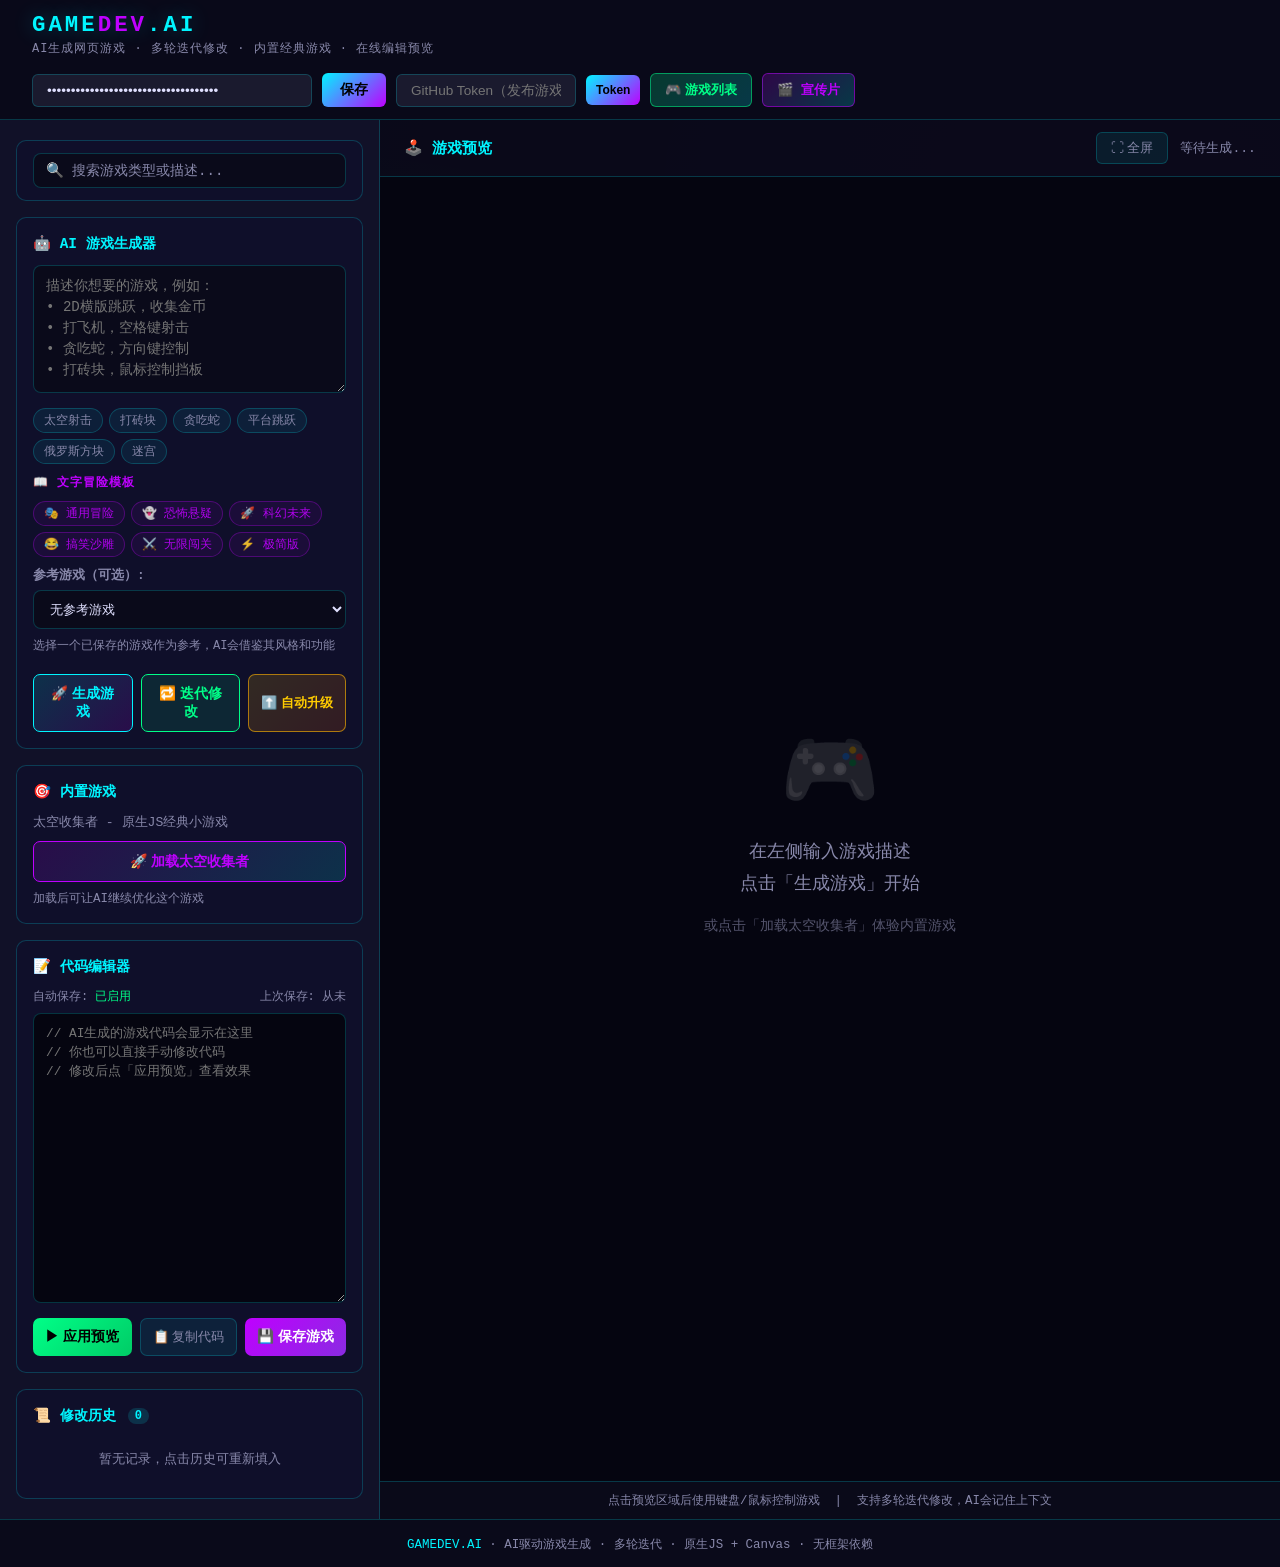
==== commit 72f3ac46: "feat: API Key设为默认值，GitHub Token从本地配置读取" ====
--- a/index.html
+++ b/index.html
@@ -189,11 +189,14 @@
     <div class="modal-body">
       <div class="form-group">
         <label for="gameName">游戏名称:</label>
-        <input type="text" id="gameName" class="form-input" placeholder="输入游戏名称">
+        <div style="display:flex;gap:8px;">
+          <input type="text" id="gameName" class="form-input" placeholder="输入游戏名称" style="flex:1;">
+          <button class="btn-secondary" onclick="generateDescription()" style="padding:8px 12px;font-size:0.8rem;white-space:nowrap;">🤖 AI生成简介</button>
+        </div>
       </div>
       <div class="form-group">
         <label for="gameDescription">游戏描述:</label>
-        <textarea id="gameDescription" class="form-textarea" rows="3" placeholder="输入游戏描述"></textarea>
+        <textarea id="gameDescription" class="form-textarea" rows="3" placeholder="输入游戏描述（可选）"></textarea>
       </div>
     </div>
     <div class="modal-footer">
@@ -513,6 +516,71 @@
     setTimeout(() => modal.style.display = 'none', 300);
   }
 
+  // ===== AI生成游戏简介 =====
+  async function generateDescription() {
+    const name = document.getElementById('gameName').value.trim();
+    const code = document.getElementById('codeArea').value.trim();
+    const descInput = document.getElementById('gameDescription');
+
+    if (!name) {
+      alert('请先输入游戏名称！');
+      return;
+    }
+    if (!code) {
+      alert('没有游戏代码可分析！');
+      return;
+    }
+
+    const apiKey = getApiKey();
+    if (!apiKey) {
+      alert('请先填写 API Key！');
+      return;
+    }
+
+    // 显示加载
+    const btn = event.target;
+    const originalText = btn.textContent;
+    btn.textContent = '⏳ 生成中...';
+    btn.disabled = true;
+
+    try {
+      const prompt = `根据游戏名称「${name}」和以下代码，分析游戏玩法，生成一个简短有趣的简介（30-50字）。
+
+游戏代码预览：
+${code.slice(0, 800)}
+
+只输出简介文字，不要其他内容。`;
+
+      const res = await fetch(API_CONFIG.apiUrl, {
+        method: "POST",
+        headers: {
+          "Content-Type": "application/json",
+          "Authorization": "Bearer " + apiKey
+        },
+        body: JSON.stringify({
+          model: API_CONFIG.endpoint,
+          messages: [{ role: "user", content: prompt }],
+          temperature: 0.7,
+          max_tokens: 100
+        })
+      });
+
+      if (res.ok) {
+        const data = await res.json();
+        const result = data.choices?.[0]?.message?.content?.trim() || '';
+        if (result) {
+          descInput.value = result;
+        }
+      }
+    } catch (e) {
+      console.warn('生成简介失败', e);
+      alert('生成失败，请重试');
+    }
+
+    btn.textContent = originalText;
+    btn.disabled = false;
+  }
+
   async function saveGame() {
     const name = document.getElementById('gameName').value.trim();
     const description = document.getElementById('gameDescription').value.trim();
@@ -527,6 +595,10 @@
       alert('没有游戏代码可保存！');
       return;
     }
+
+    // 填入自动生成的值，方便用户修改
+    document.getElementById('gameName').value = name;
+    document.getElementById('gameDescription').value = description;
 
     try {
       // 从IndexedDB获取现有游戏
@@ -1131,17 +1203,13 @@
     await updateReferenceGames(); // 初始化参考游戏列表
     initAutoSave(); // 初始化自动保存
 
-    // 从 localStorage 恢复 API 配置
-    if (typeof API_CONFIG !== 'undefined') {
-      const savedApiKey = localStorage.getItem('LLM_API_KEY');
-      if (savedApiKey && !API_CONFIG.apiKey) {
-        API_CONFIG.apiKey = savedApiKey;
-        document.getElementById('apiKeyInput').value = savedApiKey;
-      }
-      const savedGistToken = localStorage.getItem('GIST_TOKEN');
-      if (savedGistToken) {
-        document.getElementById('gistTokenInput').value = savedGistToken;
-      }
+    // API Key 已有默认值，GitHub Token 从 site-config.js 读取
+    document.getElementById('apiKeyInput').value = API_CONFIG.apiKey;
+    localStorage.setItem('LLM_API_KEY', API_CONFIG.apiKey);
+    
+    if (typeof GITHUB_TOKEN !== 'undefined' && GITHUB_TOKEN) {
+      localStorage.setItem('GIST_TOKEN', GITHUB_TOKEN);
+      document.getElementById('gistTokenInput').value = GITHUB_TOKEN;
     }
   });
 
